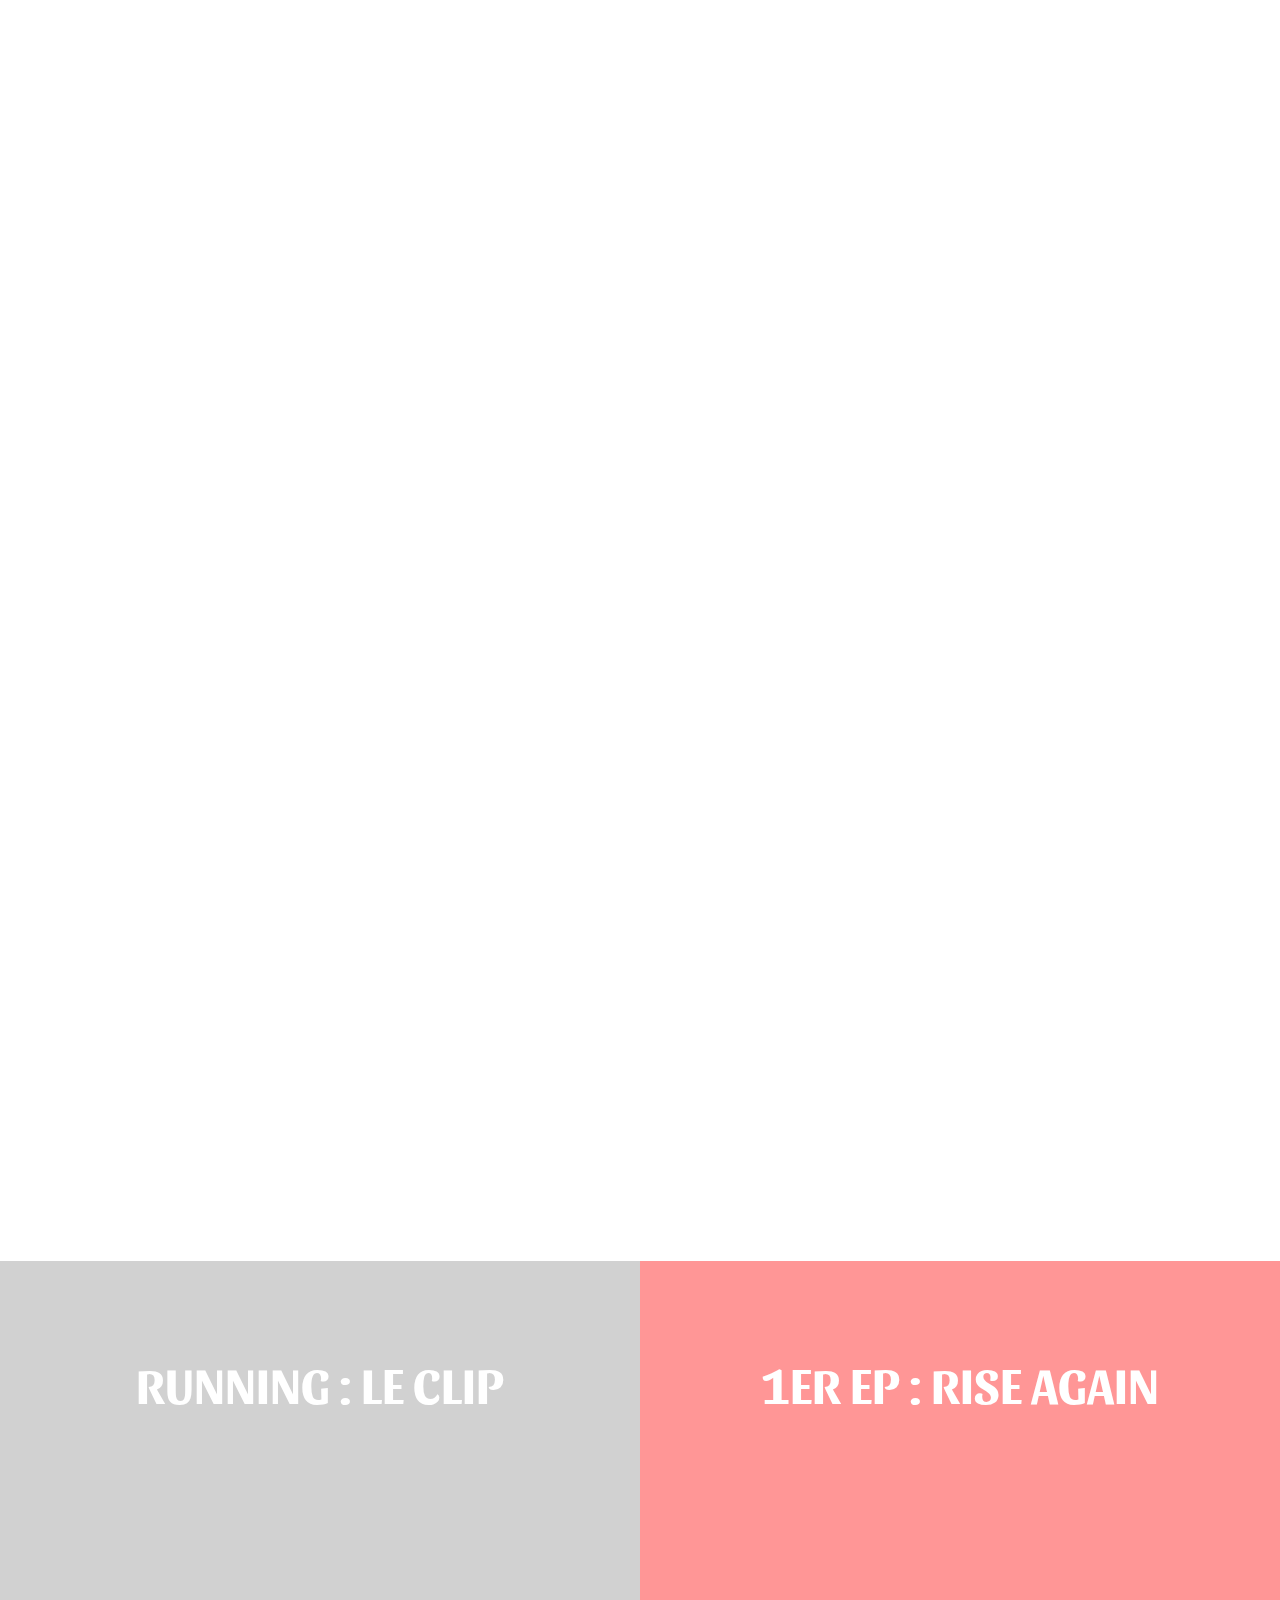
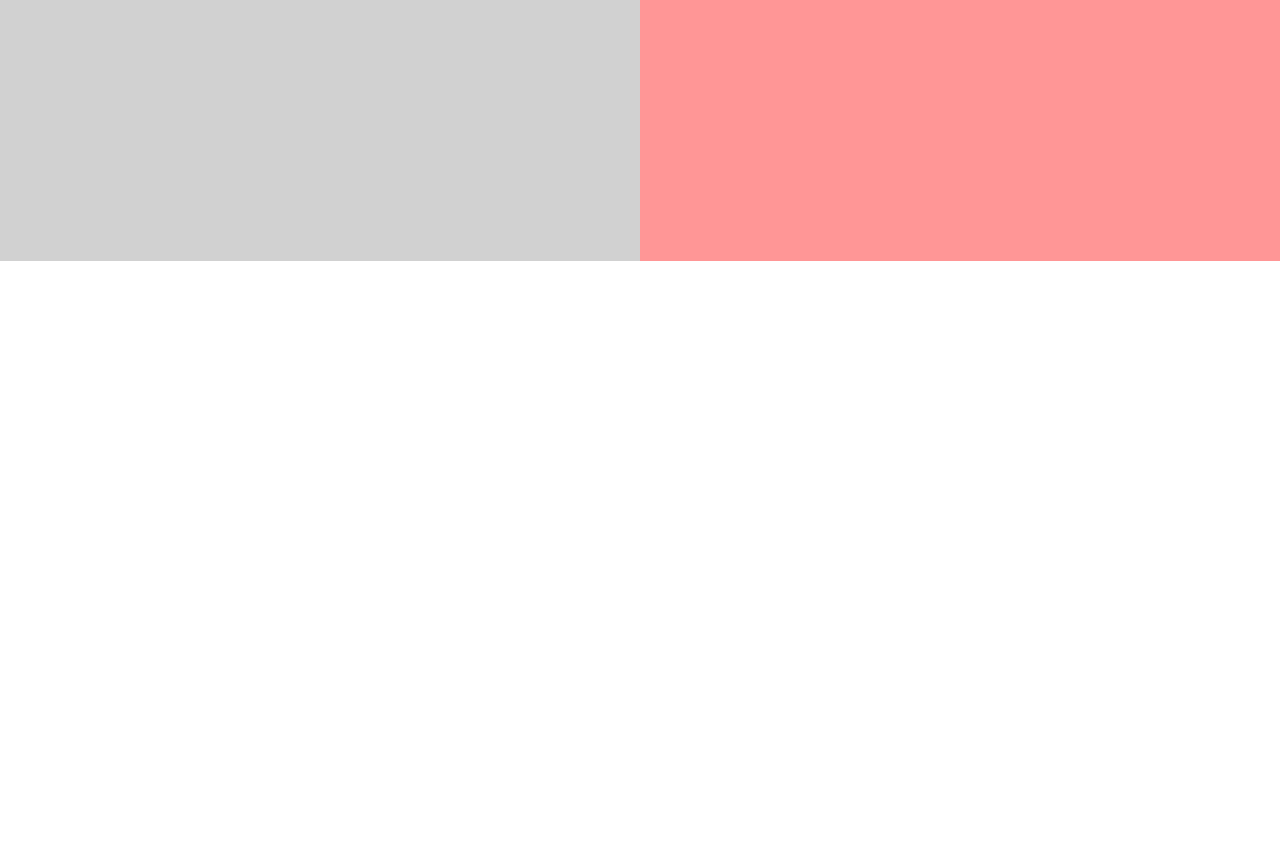
==== index.html @ 142397dd "Ajout de polices et mofication sur deux pages du site" ====
<!DOCTYPE html>
<html lang="fr">
<head>
    <meta charset="UTF-8">
    <meta http-equiv="X-UA-Compatible" content="IE=edge">
    <meta name="viewport" content="width=device-width, initial-scale=1.0">
    <link rel="preconnect" href="https://fonts.googleapis.com">
    <link rel="preconnect" href="https://fonts.gstatic.com" crossorigin>
    <link href="https://fonts.googleapis.com/css2?family=Alegreya+Sans:ital,wght@1,700&display=swap" rel="stylesheet">
    <link rel="preconnect" href="https://fonts.googleapis.com">
    <link rel="preconnect" href="https://fonts.gstatic.com" crossorigin>
    <link href="https://fonts.googleapis.com/css2?family=Sansita&display=swap" rel="stylesheet">
    <link href="Stylesheet.css" rel="Stylesheet">
   
    <!-- MailerLite Universal -->
<script>
    (function(w,d,e,u,f,l,n){w[f]=w[f]||function(){(w[f].q=w[f].q||[])
    .push(arguments);},l=d.createElement(e),l.async=1,l.src=u,
    n=d.getElementsByTagName(e)[0],n.parentNode.insertBefore(l,n);})
    (window,document,'script','https://assets.mailerlite.com/js/universal.js','ml');
    ml('account', '395394');
</script>
<!-- End MailerLite Universal -->
    
    <title>Anjara Music</title>
</head>
<body>

  <div id="mySidenav" class="sidenav">
    <a id="closeBtn" href="#" class="close">×</a>
    <ul class="nav-list">
      <li class="menu-list"><a href="index.html" class="link-nav active">Accueil</a></li>
      <li class="menu-list"><a href="apropos.html" class="link-nav">À propos</a></li>
      <li class="menu-list"><a href="concerts.html" class="link-nav">Concerts</a></li>
      <li class="menu-list"><a href="medias.html" class="link-nav">Médias</a></li>
      <li class="menu-list"><a href="contact.html" class="link-nav">Contact</a></li>
    </ul>
  </div>
  
  <a href="#" id="openBtn">
    <span class="burger-icon">
      <span></span>
      <span></span>
      <span></span>
    </span>
  </a>
    
      <section class="socials-box">
        <ul class="socials-list">
            <li class="socials-icone"><a href="https://www.facebook.com/anjaramusic" target="_blank"><img src="images/facebook.png" class="FB-icone"></a></li>
            <li class="socials-icone"><a href="https://www.instagram.com/anjaramusic/" target="_blank"><img src="images/instagram.png" class="IG-icone"></a></li>
            <li class="socials-icone"><a href="#"><img src="images/tik-tok.png" class="Tiktok-icone"></a></li>
            <li class="socials-icone"><a href="https://www.youtube.com/channel/UC96_AMwzJuxoI3b6RaPwkRg" target="_blank"><img src="images/youtube.png" class="YT-icone"></a></li>
        </ul>
      </section>
    
      <h1 class="main-title">ANJARA</h1>

      <section class="box-main-media">
        <div class="box-video">
          <h2 class="title-clip">RUNNING : LE CLIP</h2>
          <iframe width="500" height="360" src="https://www.youtube.com/embed/nRgVI1P_nQ4" title="YouTube video player" frameborder="0" allow="accelerometer; autoplay; clipboard-write; encrypted-media; gyroscope; picture-in-picture; web-share" allowfullscreen></iframe>
        </div>
        <div class="box-ep">
          <h2 class="title-ep">1ER EP : RISE AGAIN</h2>

          <iframe style="border-radius:12px" src="https://open.spotify.com/embed/album/3dtYEK6poOCEEP9BKAnBn7?utm_source=generator&theme=0" width="400px" height="352" frameBorder="0" allowfullscreen="" allow="autoplay; clipboard-write; encrypted-media; fullscreen; picture-in-picture" loading="lazy"></iframe>
        </div>

      </section>

      <section class="box-newsletter">
        <h2 class="title-newsletter"> ABONNEZ-VOUS À MA NEWSLETTER</h2>
        
      <div class="ml-embedded" data-form="d1SJ7F"></div>

    </section>
      
      <footer>
        
            <ul class="socials-list-footer">
                <li class="socials-icone"><a href="https://www.facebook.com/anjaramusic" target="_blank"><img src="images/facebook-social-logo.png" class="FB-icone"></a></li>
                <li class="socials-icone"><a href="https://www.instagram.com/anjaramusic/" target="_blank"><img src="images/instagram.png" class="IG-icone"></a></li>
                <li class="socials-icone"><a href="#" target="_blank"><img src="images/tik-tok.png" class="Tiktok-icone"></a></li>
                <li class="socials-icone"><a href="https://www.youtube.com/channel/UC96_AMwzJuxoI3b6RaPwkRg" target="_blank"><img src="images/youtube.png" class="YT-icone"></a></li>
            </ul> 
            
              
      </footer>
      <script type="text/javascript" src="script.js"></script>
</body>
</html>
---- Stylesheet.css ----
html, body {
    margin: 0;
    padding: 0;
}
body {
  background-image: url(images/Banner-anjara.jpg);
  background-repeat: no-repeat;
  background-size: cover;
  background-position: center -35px;
  background-attachment: fixed;
  
 
  
}

.navbar-nav {
   margin: 0 auto;
}
.socials-icone {
    list-style: none;
}
.socials-box {
    text-align: right;
    margin-right: 20px;
}
@media screen and (max-width: 768px) {

    /* Sidenav menu */
.sidenav {
    height: 100%;
    width: 250px;
    position: fixed;
    z-index: 1;
    top: 0;
    left: -250px;
    background-color: #e8e8e8;
    padding-top: 60px;
    transition: left 0.5s ease;
  }
  
  /* Sidenav menu links */
  .sidenav a {
    padding: 8px 8px 8px 32px;
    text-decoration: none;
    font-size: 25px;
    color: #818181;
    display: block;
    transition: 0.3s;
  }
  
  .sidenav a:hover {
    color: #111;
  }
  
  .sidenav ul {
    list-style-type: none;
    padding: 0;
    margin: 0;
  }
  
  /* Active class */
  .sidenav.active {
    left: 0;
  }
  
  /* Close btn */
  .sidenav .close {
    position: absolute;
    top: 0;
    right: 25px;
    font-size: 36px;
  }
  
  /* Icône burger */
  .burger-icon span {
    display: block;
    width: 35px;
    height: 5px;
    background-color: black;
    margin: 6px 0;
  }
  

    .visuel-anjara {
        height: 100%;
        width: 100%;
        object-fit: cover;
    }
    .photo-box {
        height: 100%;
        
        
    }
   
    .description-main-page {
        max-width: 250px;
        margin: 0 auto;
        text-align: justify;
        margin-bottom: 90px;
    }
    iframe {
        margin: auto;
    }
    .socials-box {
        display: none;
    }
    .socials-list-footer {
      display: inline-flex;
      padding-top: 90px;
      
       
    }
    .title-bio {
        text-align: center;
        margin-top: 30px;
    }
    .full-bio {
        text-align: justify;
    }
    .text-fullbio {
        max-width: 300px;
        margin: auto;
    }
    /* PAGE MUSIQUE*/

    .title-ep {
        text-align: center;
        margin: 30px 0 30px 0;
    }
    .title-videoclip {
        text-align: center;
        margin: 100px 0 40px 0;
    }
    .clip-YT {
        margin: 0 auto;
        margin-bottom: 70px;
    }
    .btn-click {
        height: 50px;
        width: 300px;
        background-color: black;
        border-radius: 50px;
        margin: auto;
        font-size: 25px;
        color: white;
        padding-bottom: 15px;
        
    }

    /* PAGE CONCERTS*/

    .title-concerts {
        text-align: center;
        margin-top: 70px;
        font-size: 50px;
    }
    .concerts-announcement {
        font-size: 30px;
    }
    .date-concert {
        font-size: 50px;
        font-weight: bold;
    }
    .place-concert {
        font-size: 25px;
    }
    .planning-concerts {
        border-top: 1px solid black;
        width: 500px;
        margin: 0 auto;
    }
    .divider {
        height: 1px;
        width: 500px;
        background-color: black;
    }
    /* PAGE MÉDIAS*/

    .title-interviews {
        text-align: center;
        margin-top: 90px;
    }

    /* PAGE CONTACT*/

    .title-contact, .booking-contact, .title-infos {
        text-align: center;
        margin-top: 40px;
    }
    footer {
        width: 100%;
        height: 200px;
        margin-top: 400px;
        display: flex;
        justify-content: center;
    }
    .FB-icone, .IG-icone, .Tiktok-icone, .YT-icone {
        margin: 0 5px 0 5px;
    }

}
@media screen and (min-width: 769px){

    #closeBtn {
        display: none;
    }
    #mySidenav {
        text-align: center;
        margin-bottom: 40px;
    }
   
    .nav-list {
        margin-top: 20px;
        
    }
    .menu-list {
        list-style: none;
    }
    .link-nav {
        text-decoration: none;
        color: white;
        font-size: 20px;
        margin: 0 15px 0 15px;
    }
    .link-nav:hover {
        color:#818181;
    }
    a.active {
        text-decoration: underline;
    }
    .menu-list {
        display: inline-block;
    
        
    }
    .socials-box {
        
        z-index: 1;
        float: right;
        position: fixed;
        top: 0;
        right: 0;
        
    }
    .page {
      display: none;
    }
   .main-title {
    text-align: center;
    margin: auto;
    color: white;
    opacity: 0.7;
    padding-top: 500px;
    font-size: 190px;
    font-family: 'Alegreya Sans', sans-serif;
    
    
   }
   .title-clip {
    color: white;
    font-family: 'Sansita', sans-serif;
    font-size: 50px;
   }
   .box-video {
    float: left;
    width: 50%;
    margin-bottom: 150px;
    background-color: #8181815d;
    height: 550px;
    padding-top: 50px;
    
   }
   .title-ep {
    color: white;
    font-family: 'Sansita', sans-serif;
    font-size: 50px;
   }
   .box-ep {
    float: right;
    width: 50%;
    margin-bottom: 150px;
    background-color: rgba(255, 0, 0, 0.412);
    height: 550px;
    padding-top: 50px;
    
   }
   .ml-embedded {
    height: 315px;
    width: 560px;
    margin: auto;
    border-radius: 5px;
    padding-top: 80px;
   
   }
   
   .box-main-media {
   margin-top: 450px;
   text-align: center;
   }
   .title-newsletter {
    color: white;
    margin-bottom: 0px;
    text-align: center;
    margin-top: 100px;
    font-size: 30px;
    font-family: 'Sansita', sans-serif;
   
   }
  .box-newsletter {
    margin-top: 90px;
    text-align: center;
    background-color: rgba(255, 255, 255, 0.423);
    
  }
   
  /* PAGE À PROPOS */

  .visuel-anjara2 {
      width: 100%;
      height: 800px;
  }
  .title-bio {
    text-align: center;
    margin: 60px 0 50px 0;
    
  }
  .text-fullbio {
    max-width: 600px;
    margin: auto;
    text-align: justify;
  }
    .socials-list-footer {
        display: none;
    }

  /* PAGE CONCERTS*/

  .title-concerts {
    text-align: center;
    margin-top: 300px;
    color: white;
    opacity: 0.6;
    font-family: 'Alegreya Sans', sans-serif;
    font-size: 150px;
  }
  .planning-concerts {
    text-align: center;
    color: white;
  }
  /* PAGE MÉDIAS*/
  .medias-section {
    text-align: center;
    margin: 500px 350px;

  }
  .image-show {
    height: 300px;
    width: 300px;
  }
  .title-interviews, .title-show {
    color: white;
  }
  .title-show {
    margin: 60px 60px;
  }
  .btn-media {
    margin-top: 50px;
    border: none;
    border-radius: 15px;
    width: 150px;
    height: 40px;
    background-color: #111;
    color: white;
  }
  .logo-radio-megafm {
    height: 200px;
    width: 300px;
  }
  .logo-radio, .logo-show {
    height: 300px;
    width: 300px;
    border-radius: 5px;
  }
  .box-logo2 {
    float: left;
    
  }
  .box-logo3 {
    float: right;
  }

  /*PAGE CONTACT*/

  .contact-section {
    text-align: center;
    margin-top: 500px;
}
  .contact-section {
    color: white;
  }
  .booking-contact {
    margin-top: 40px;
  }
  .box-newsletter2 {
    margin-top: 90px;
    margin-bottom: 350px;
  }
}
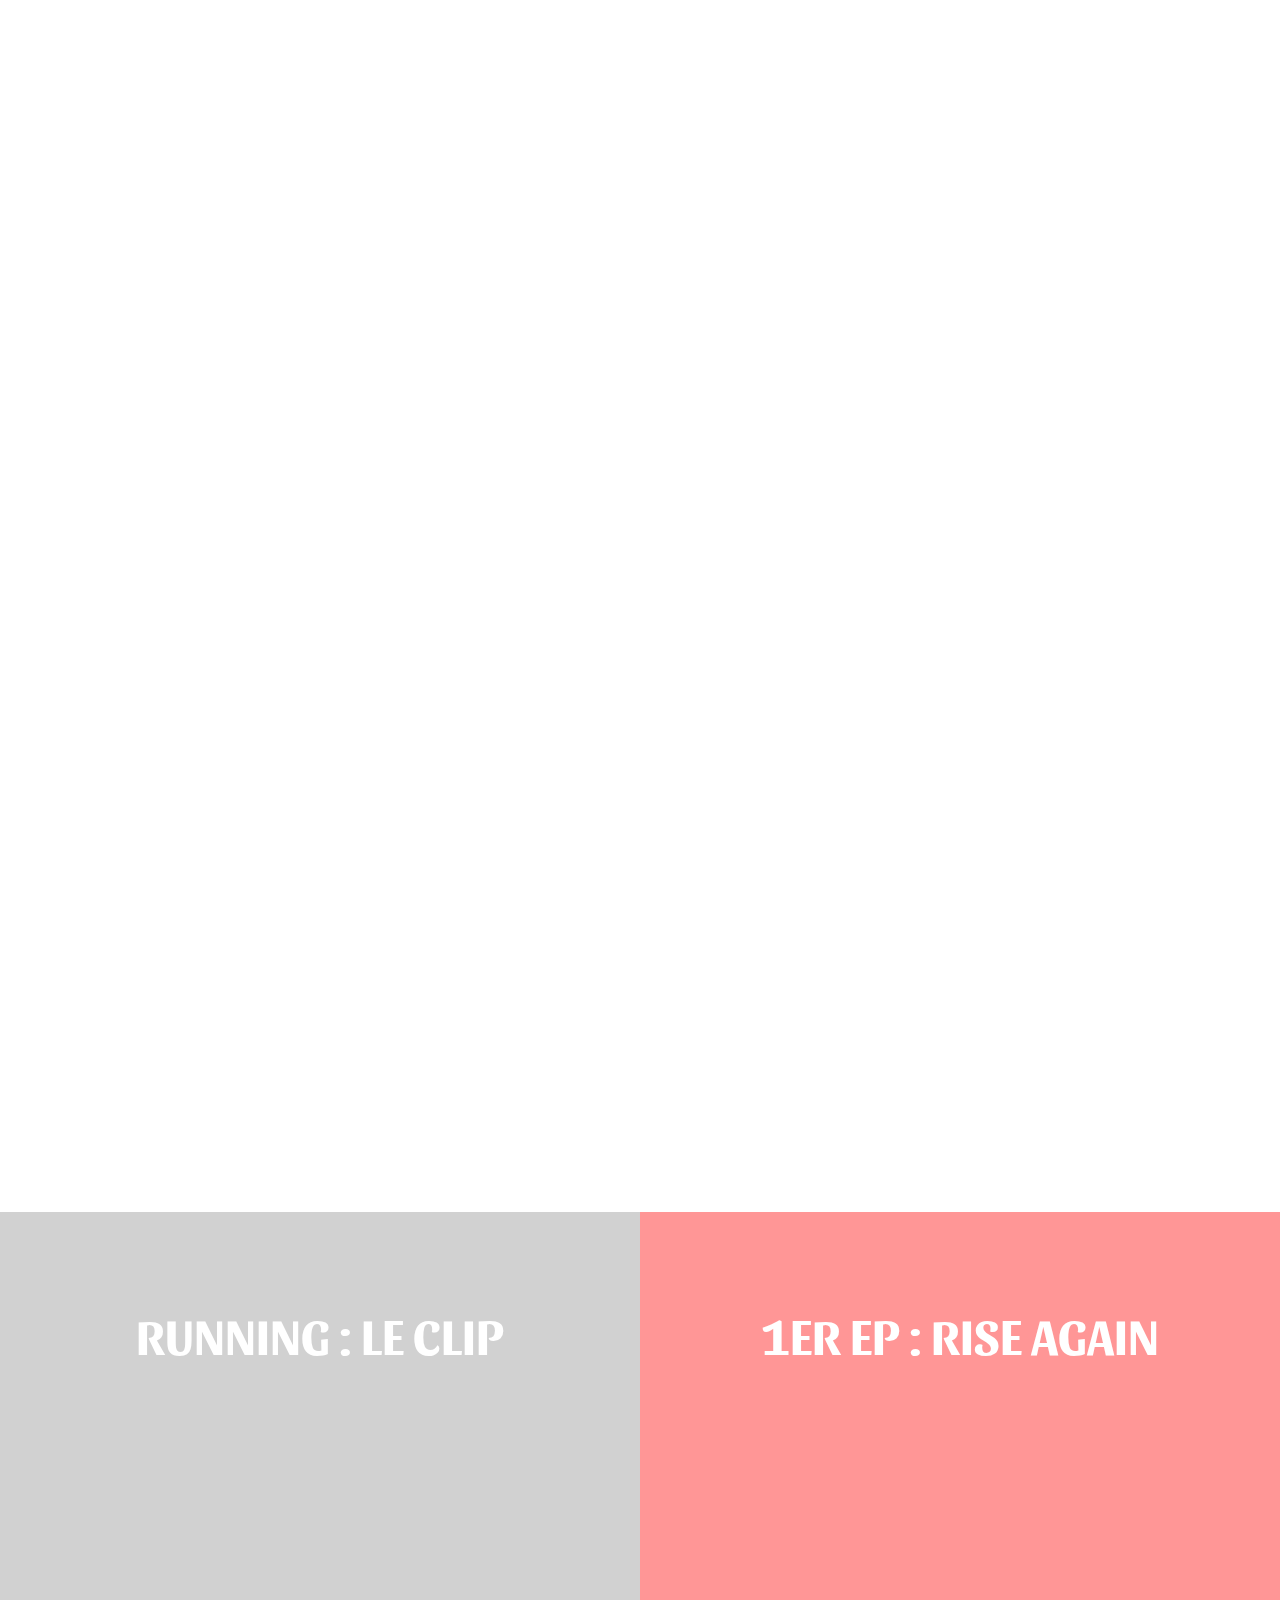
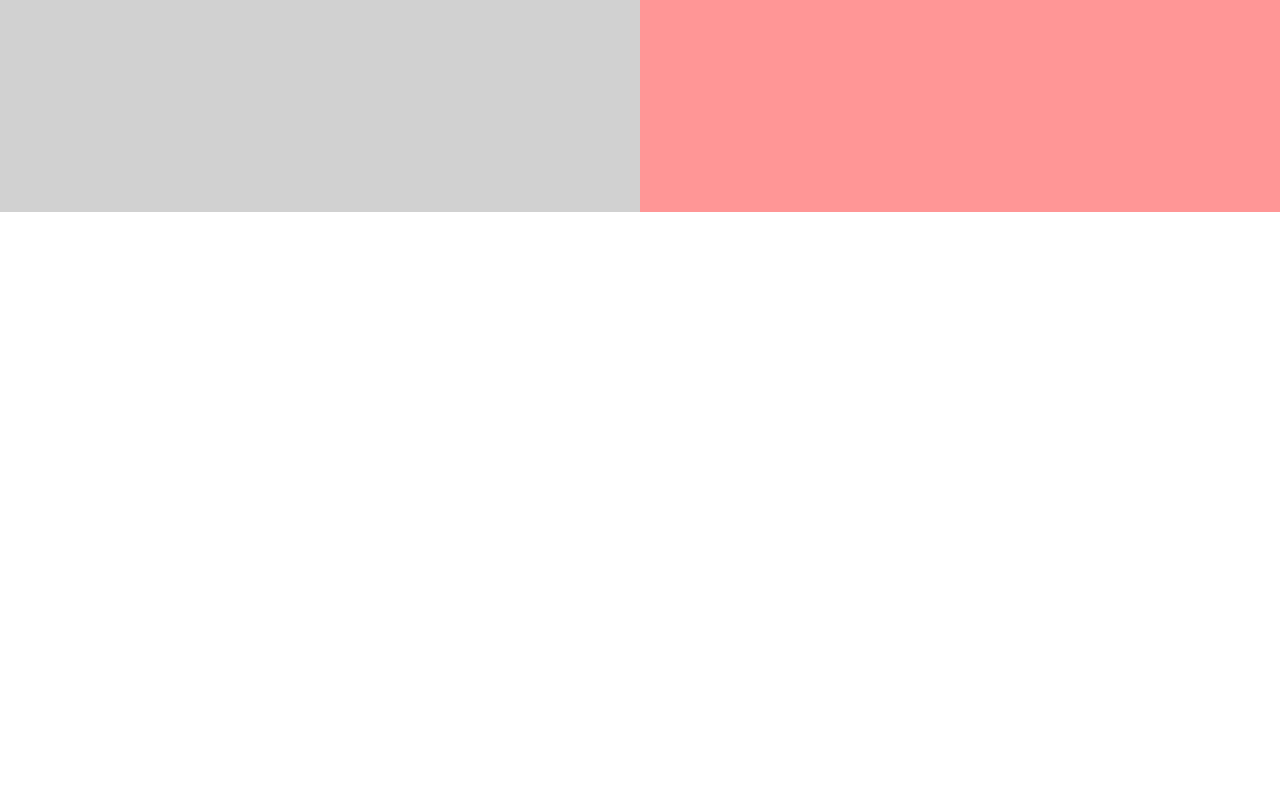
==== commit 1c49fb9e: "Modification de l'icone FB format mobile et mise en page de la page d'accueil pour ce même format" ====
--- a/index.html
+++ b/index.html
@@ -79,7 +79,7 @@
       <footer>
         
             <ul class="socials-list-footer">
-                <li class="socials-icone"><a href="https://www.facebook.com/anjaramusic" target="_blank"><img src="images/facebook-social-logo.png" class="FB-icone"></a></li>
+                <li class="socials-icone"><a href="https://www.facebook.com/anjaramusic" target="_blank"><img src="images/facebook.png" class="FB-icone"></a></li>
                 <li class="socials-icone"><a href="https://www.instagram.com/anjaramusic/" target="_blank"><img src="images/instagram.png" class="IG-icone"></a></li>
                 <li class="socials-icone"><a href="#" target="_blank"><img src="images/tik-tok.png" class="Tiktok-icone"></a></li>
                 <li class="socials-icone"><a href="https://www.youtube.com/channel/UC96_AMwzJuxoI3b6RaPwkRg" target="_blank"><img src="images/youtube.png" class="YT-icone"></a></li>
--- a/Stylesheet.css
+++ b/Stylesheet.css
@@ -15,6 +15,9 @@
 
 .navbar-nav {
    margin: 0 auto;
+}
+.link-nav {
+  font-family: 'Alegreya Sans', sans-serif;
 }
 .socials-icone {
     list-style: none;
@@ -76,40 +79,58 @@
     display: block;
     width: 35px;
     height: 5px;
-    background-color: black;
+    background-color: white;
     margin: 6px 0;
-  }
-  
-
-    .visuel-anjara {
-        height: 100%;
-        width: 100%;
-        object-fit: cover;
-    }
-    .photo-box {
-        height: 100%;
-        
-        
-    }
-   
-    .description-main-page {
-        max-width: 250px;
-        margin: 0 auto;
-        text-align: justify;
-        margin-bottom: 90px;
-    }
-    iframe {
-        margin: auto;
-    }
+    margin-left: 10px;
+  }
+  
+
+    
+   /* PAGE D'ACCUEIL*/
+    
+   
     .socials-box {
         display: none;
     }
+    .main-title {
+      text-align: center;
+      margin-top: 400px;
+      color: white;
+      opacity: 0.7;
+      font-size: 140px;
+      font-family: 'Alegreya Sans', sans-serif;
+    }
+    .box-main-media {
+      margin: auto 0;
+    }
+    .title-ep, .title-newsletter {
+      text-align: center;
+      color: white;
+      opacity: 0.7;
+      font-size: 35px;
+    }
+    .title-clip {
+      color: white;
+      opacity: 0.7;
+      font-size: 35px;
+      width: 400px;
+      margin: auto 0;
+    }
+    .box-video {
+      height: 250px;
+      width: 100px;
+      margin-bottom: 250px;
+     
+    }
+   
     .socials-list-footer {
       display: inline-flex;
       padding-top: 90px;
       
        
     }
+    /* À PROPOS*/
+    
     .title-bio {
         text-align: center;
         margin-top: 30px;
@@ -121,41 +142,17 @@
         max-width: 300px;
         margin: auto;
     }
-    /* PAGE MUSIQUE*/
-
-    .title-ep {
-        text-align: center;
-        margin: 30px 0 30px 0;
-    }
-    .title-videoclip {
-        text-align: center;
-        margin: 100px 0 40px 0;
-    }
-    .clip-YT {
-        margin: 0 auto;
-        margin-bottom: 70px;
-    }
-    .btn-click {
-        height: 50px;
-        width: 300px;
-        background-color: black;
-        border-radius: 50px;
-        margin: auto;
-        font-size: 25px;
-        color: white;
-        padding-bottom: 15px;
-        
-    }
-
+   
     /* PAGE CONCERTS*/
 
     .title-concerts {
         text-align: center;
-        margin-top: 70px;
+        margin-top: 570px;
         font-size: 50px;
     }
     .concerts-announcement {
         font-size: 30px;
+        margin-top: 90px;
     }
     .date-concert {
         font-size: 50px;
@@ -179,6 +176,7 @@
     .title-interviews {
         text-align: center;
         margin-top: 90px;
+        font-family: 'Alegreya Sans', sans-serif;
     }
 
     /* PAGE CONTACT*/
@@ -186,6 +184,11 @@
     .title-contact, .booking-contact, .title-infos {
         text-align: center;
         margin-top: 40px;
+        
+    }
+    h1.title-contact {
+    font-family: 'Alegreya Sans', sans-serif;
+    
     }
     footer {
         width: 100%;
@@ -245,12 +248,14 @@
     .page {
       display: none;
     }
+    /* PAGE D'ACCUEIL*/
+
    .main-title {
     text-align: center;
     margin: auto;
     color: white;
     opacity: 0.7;
-    padding-top: 500px;
+    padding-top: 450px;
     font-size: 190px;
     font-family: 'Alegreya Sans', sans-serif;
     
@@ -315,20 +320,31 @@
    
   /* PAGE À PROPOS */
 
-  .visuel-anjara2 {
-      width: 100%;
-      height: 800px;
-  }
   .title-bio {
     text-align: center;
     margin: 60px 0 50px 0;
+    color: white;
+    font-family: 'Alegreya Sans', sans-serif;
+    font-size: 150px;
+    opacity: 0.7;
     
   }
   .text-fullbio {
     max-width: 600px;
     margin: auto;
     text-align: justify;
-  }
+    color: rgba(7, 7, 7, 0.837);
+    font-size: 20px;
+    background-color: rgba(232, 229, 229, 0.656);
+    padding: 15px;
+    border-radius: 3px;
+  }
+  .full-bio {
+    margin-top: 500px;
+    margin-bottom: 400px;
+    
+  }
+  
     .socials-list-footer {
         display: none;
     }
@@ -337,16 +353,30 @@
 
   .title-concerts {
     text-align: center;
-    margin-top: 300px;
+    margin-top: 510px;
     color: white;
     opacity: 0.6;
     font-family: 'Alegreya Sans', sans-serif;
     font-size: 150px;
   }
+  .concerts-announcement {
+    font-family: 'Sansita', sans-serif;
+    font-size: 30px;
+    opacity: 0.7;
+  }
   .planning-concerts {
     text-align: center;
     color: white;
   }
+  .concerts-dates {
+    margin-bottom: 400px;
+  }
+  .divider {
+    height: 1px;
+    width: 500px;
+    background-color: white;
+    margin: auto;
+}
   /* PAGE MÉDIAS*/
   .medias-section {
     text-align: center;
@@ -357,11 +387,17 @@
     height: 300px;
     width: 300px;
   }
+  .title-interviews {
+    font-family: 'Alegreya Sans', sans-serif;
+    font-size: 100px;
+    opacity: 0.7;
+  }
   .title-interviews, .title-show {
     color: white;
   }
   .title-show {
     margin: 60px 60px;
+    font-family: 'Sansita', sans-serif;
   }
   .btn-media {
     margin-top: 50px;
@@ -391,6 +427,31 @@
 
   /*PAGE CONTACT*/
 
+  .title-contact {
+    font-family: 'Alegreya Sans', sans-serif;
+    font-size: 100px;
+    opacity: 0.7;
+  }
+  .title-booking {
+    font-family: 'Sansita', sans-serif;
+    font-size: 50px;
+    opacity: 0.7;
+  }
+  .contact-address {
+    font-size: 25px;
+  }
+  .email-address {
+    color: white;
+    text-decoration: none;
+  }
+  .email-address:hover {
+    color:rgba(255, 255, 255, 0.423);
+  }
+  .newsletter-contact {
+    font-family: 'Sansita', sans-serif;
+    font-size: 50px;
+    opacity: 0.7;
+  }
   .contact-section {
     text-align: center;
     margin-top: 500px;
@@ -404,5 +465,6 @@
   .box-newsletter2 {
     margin-top: 90px;
     margin-bottom: 350px;
+
   }
 }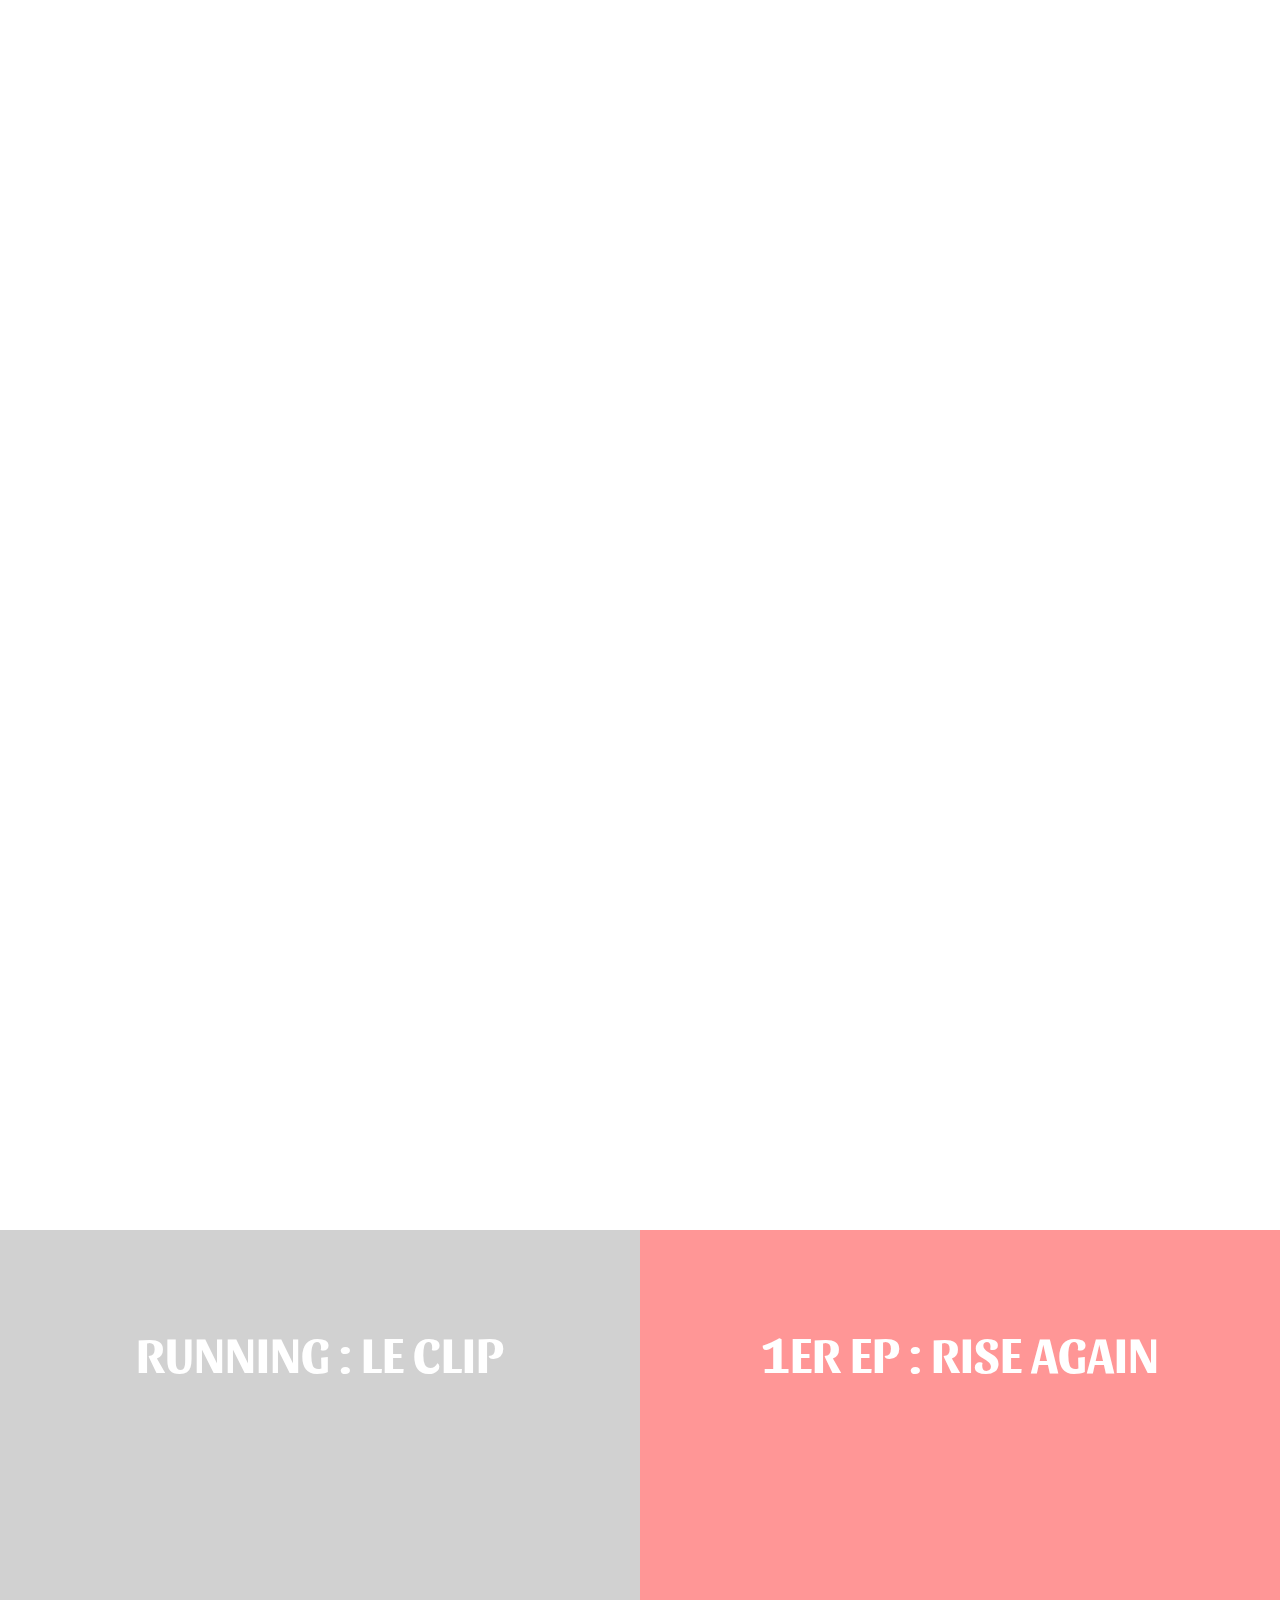
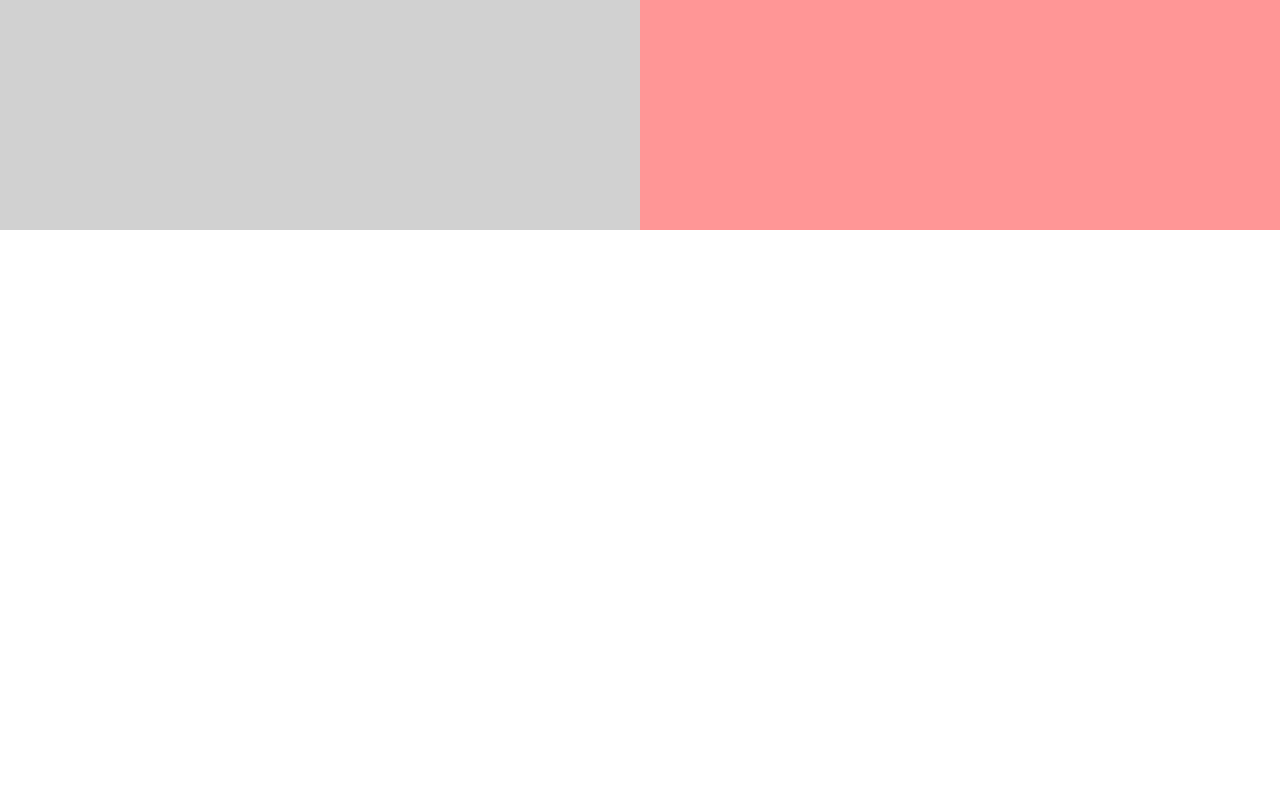
==== commit 1b199b9c: "Modification dans le head et dans le css pour enlever la scrollbar horizontale au format mobile" ====
--- a/index.html
+++ b/index.html
@@ -3,7 +3,7 @@
 <head>
     <meta charset="UTF-8">
     <meta http-equiv="X-UA-Compatible" content="IE=edge">
-    <meta name="viewport" content="width=device-width, initial-scale=1.0">
+    <meta name="viewport" content="user-scalable=no, width=device-width, initial-scale=1.0">
     <link rel="preconnect" href="https://fonts.googleapis.com">
     <link rel="preconnect" href="https://fonts.gstatic.com" crossorigin>
     <link href="https://fonts.googleapis.com/css2?family=Alegreya+Sans:ital,wght@1,700&display=swap" rel="stylesheet">
--- a/Stylesheet.css
+++ b/Stylesheet.css
@@ -25,9 +25,21 @@
 .socials-box {
     text-align: right;
     margin-right: 20px;
+    margin-top: 23px;
+    
+  
+}
+.socials2 {
+  margin-top: 40px;
 }
 @media screen and (max-width: 768px) {
 
+  ::-webkit-scrollbar {
+    display: none;
+  }
+  body {
+    overflow-x: hidden;
+  }
     /* Sidenav menu */
 .sidenav {
     height: 100%;
@@ -84,7 +96,6 @@
     margin-left: 10px;
   }
   
-
     
    /* PAGE D'ACCUEIL*/
     
@@ -130,17 +141,27 @@
        
     }
     /* À PROPOS*/
-    
+
     .title-bio {
         text-align: center;
         margin-top: 30px;
+        color: white;
+        font-family: 'Alegreya Sans', sans-serif;
+        font-size: 45px;
+        opacity: 0.7;
     }
     .full-bio {
         text-align: justify;
+        margin: 300px 100px;
+        
     }
     .text-fullbio {
+        max-width: 400px;
+        margin: auto;
+        background-color: rgba(232, 229, 229, 0.656);
+        padding: 15px;
+        border-radius: 5px;
         max-width: 300px;
-        margin: auto;
     }
    
     /* PAGE CONCERTS*/
@@ -149,27 +170,40 @@
         text-align: center;
         margin-top: 570px;
         font-size: 50px;
+        color: white;
+        opacity: 0.7;
+        font-family: 'Alegreya Sans', sans-serif;
     }
     .concerts-announcement {
         font-size: 30px;
-        margin-top: 90px;
+        font-family: 'Sansita', sans-serif;
+        text-align: center;
+        margin-top: 20px;
+        color: white;
+        opacity: 0.7;
     }
     .date-concert {
         font-size: 50px;
         font-weight: bold;
+        color: white;
+        opacity: 0.7;
+        font-family: 'Sansita', sans-serif;
     }
     .place-concert {
         font-size: 25px;
+        color: white;
+        opacity: 0.7;
+        font-family: 'Sansita', sans-serif;
     }
     .planning-concerts {
-        border-top: 1px solid black;
+        border-top: 1px solid white;
         width: 500px;
         margin: 0 auto;
     }
     .divider {
         height: 1px;
         width: 500px;
-        background-color: black;
+        background-color: white;
     }
     /* PAGE MÉDIAS*/
 
@@ -177,6 +211,42 @@
         text-align: center;
         margin-top: 90px;
         font-family: 'Alegreya Sans', sans-serif;
+        color: white;
+        opacity: 0.7;
+        font-size: 60px;
+    }
+    .title-show {
+      color: white;
+      text-align: center;
+      margin: 30px 30px;
+    }
+    .image-show {
+      height: 400px;
+      width: 300px;
+      margin-bottom: 10px;
+    }
+    .box-logo1, .box-logo2 {
+      margin-top: 45px;
+    }
+    .btn-media {
+      margin-top: 10px;
+      border: none;
+      border-radius: 15px;
+      width: 150px;
+      height: 40px;
+      background-color: #111;
+      color: white;
+    }
+    .logo-radio-megafm {
+      height: 100px;
+      width: 250px;
+    }
+    .logo-radio, .logo-show {
+      height: 250px;
+      width: 250px;
+    }
+    .logo-show {
+      margin-top: 10px;
     }
 
     /* PAGE CONTACT*/
@@ -184,12 +254,34 @@
     .title-contact, .booking-contact, .title-infos {
         text-align: center;
         margin-top: 40px;
+        color: white;
+        opacity: 0.7;
+        font-family: 'Alegreya Sans', sans-serif;
         
     }
-    h1.title-contact {
-    font-family: 'Alegreya Sans', sans-serif;
-    
-    }
+    .title-contact {
+      font-size: 45px;
+      margin-top: 190px;
+    }
+    .title-booking {
+      font-size: 30px;
+    }
+    .email-address {
+      color: white;
+    }
+    .contact-address {
+      font-size: 25px;
+      
+    }
+    .newsletter-contact {
+      color: white;
+      text-align: center;
+      font-size: 45px;
+      opacity: 0.7;
+      font-family: 'Alegreya Sans', sans-serif;
+      margin-top: 80px;
+    }
+   
     footer {
         width: 100%;
         height: 200px;
@@ -204,6 +296,8 @@
 }
 @media screen and (min-width: 769px){
 
+  /* PAGE D'ACCUEIL*/
+
     #closeBtn {
         display: none;
     }
@@ -222,7 +316,7 @@
     .link-nav {
         text-decoration: none;
         color: white;
-        font-size: 20px;
+        font-size: 35px;
         margin: 0 15px 0 15px;
     }
     .link-nav:hover {
@@ -236,6 +330,7 @@
     
         
     }
+    
     .socials-box {
         
         z-index: 1;
@@ -245,10 +340,16 @@
         right: 0;
         
     }
+    .socials-icone {
+      margin: 3px;
+    }
+    .icone2 {
+      margin-bottom: 8px;
+    }
     .page {
       display: none;
     }
-    /* PAGE D'ACCUEIL*/
+    
 
    .main-title {
     text-align: center;
@@ -361,15 +462,25 @@
   }
   .concerts-announcement {
     font-family: 'Sansita', sans-serif;
-    font-size: 30px;
+    font-size: 60px;
     opacity: 0.7;
   }
   .planning-concerts {
     text-align: center;
     color: white;
+ 
   }
   .concerts-dates {
     margin-bottom: 400px;
+    font-family: 'Sansita', sans-serif;
+  }
+  .date-concert {
+    font-size: 40px;
+    opacity: 0.6;
+  }
+  .place-concert {
+    font-size: 30px;
+    opacity: 0.6;
   }
   .divider {
     height: 1px;
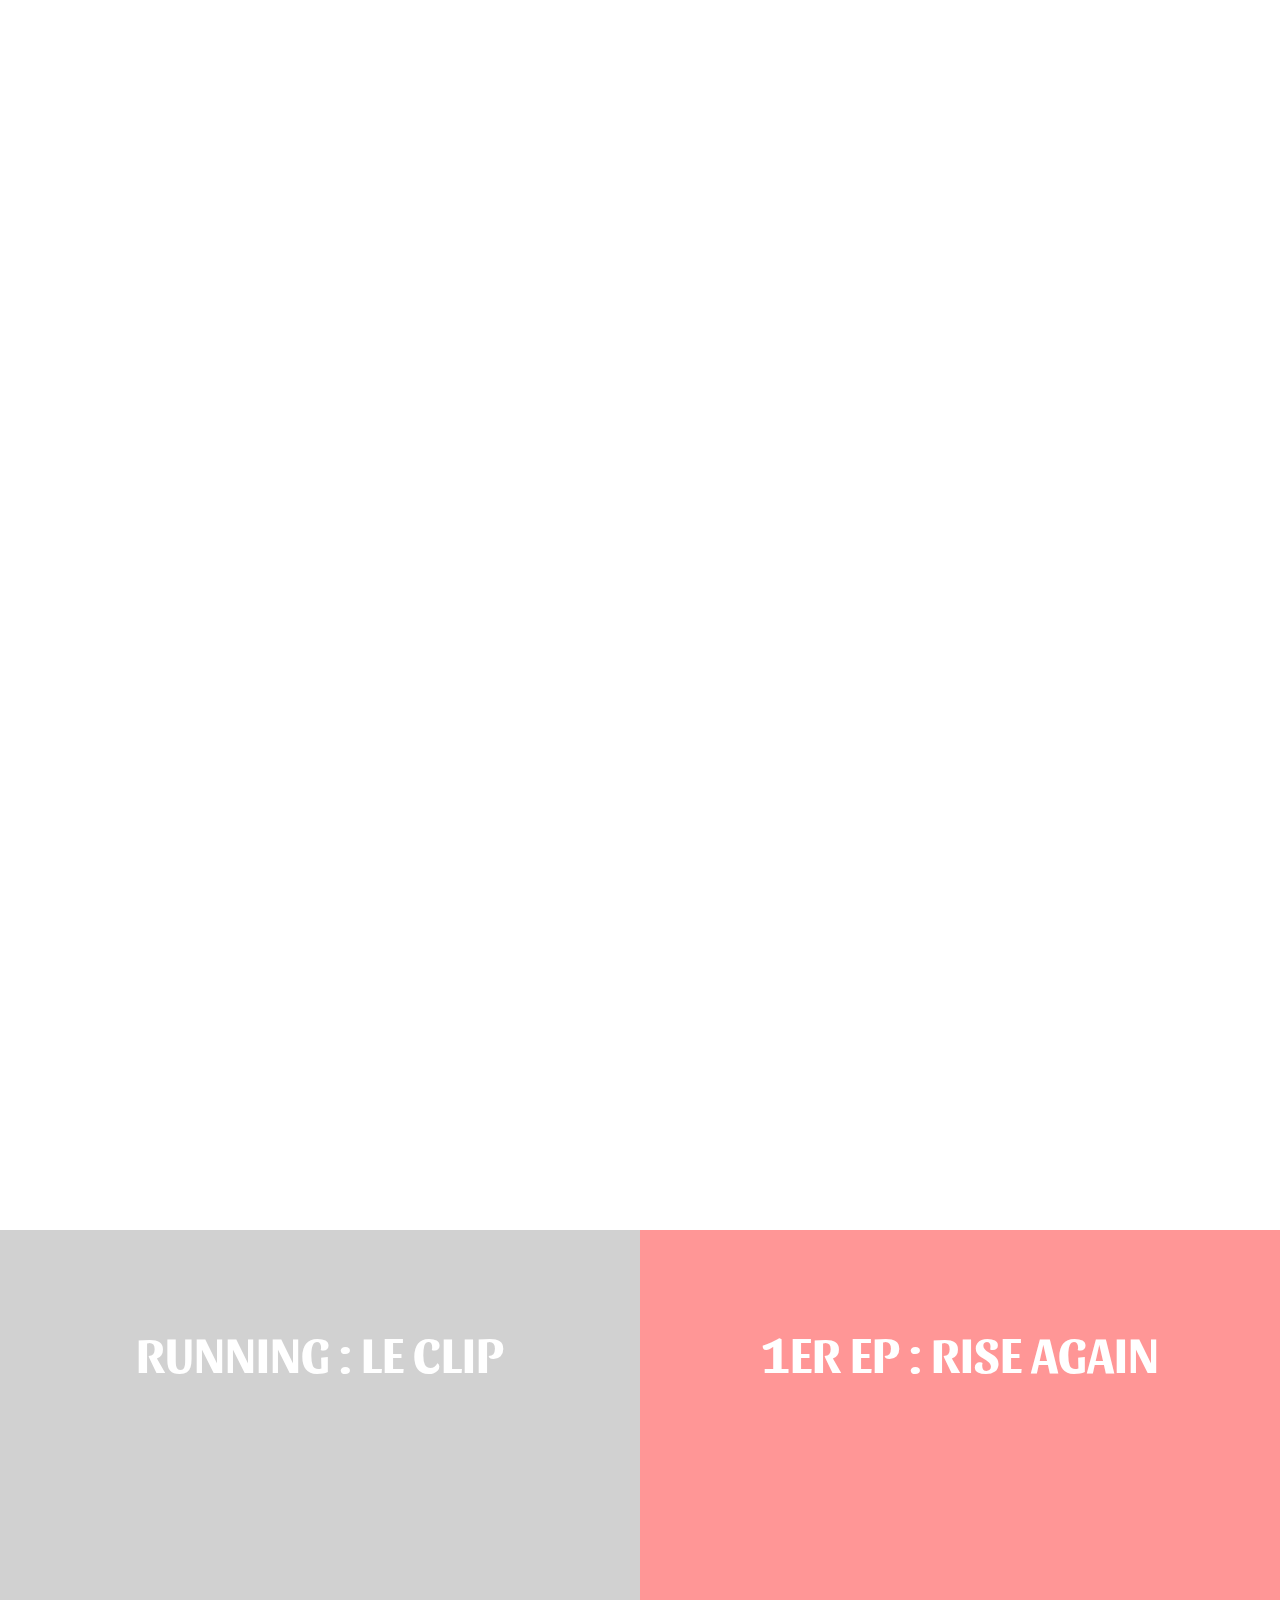
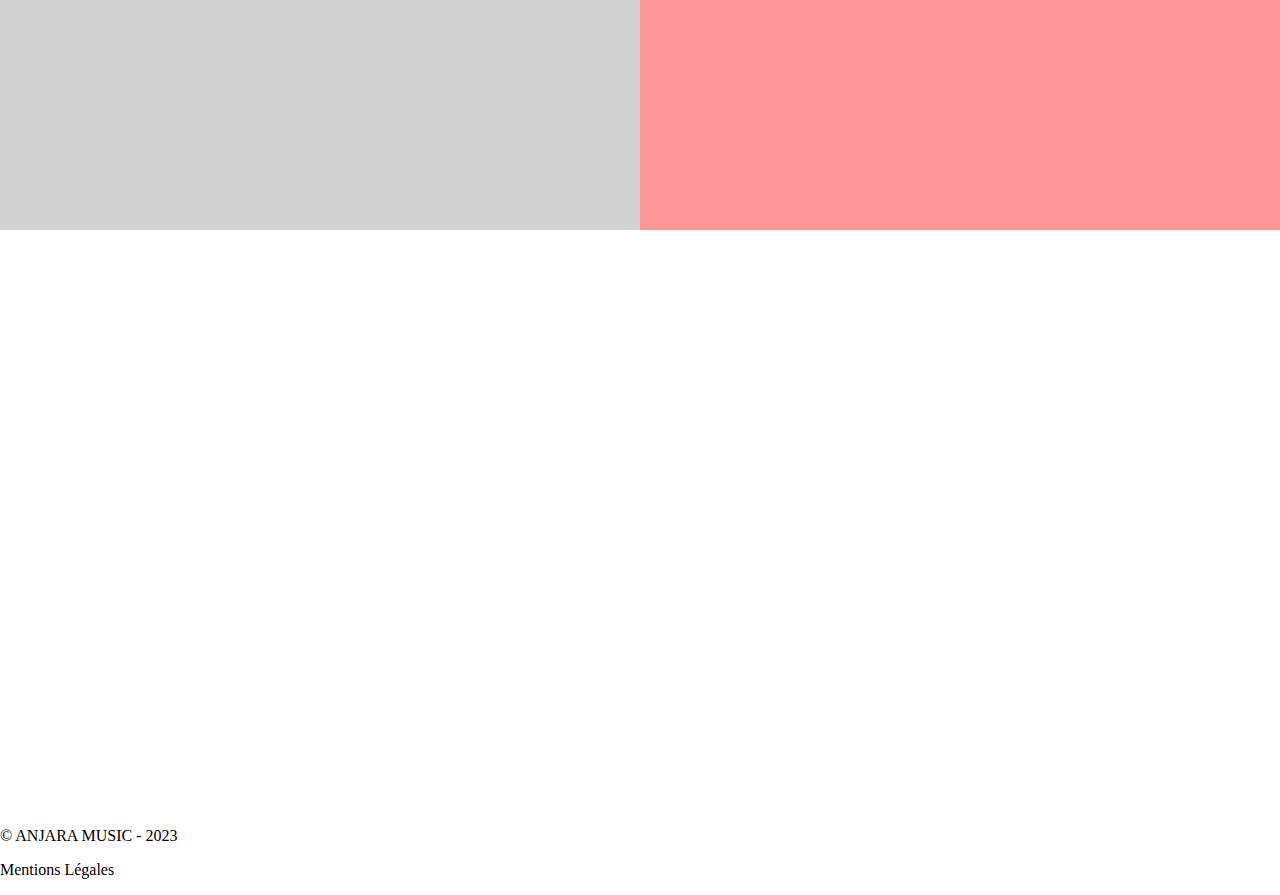
==== commit 6a09797c: "Ajout d'une div dans le footer de la page d'accueil et ajout d'une nouvelle page pour les mentions l" ====
--- a/index.html
+++ b/index.html
@@ -3,7 +3,7 @@
 <head>
     <meta charset="UTF-8">
     <meta http-equiv="X-UA-Compatible" content="IE=edge">
-    <meta name="viewport" content="user-scalable=no, width=device-width, initial-scale=1.0">
+    <meta name="viewport" content="width=device-width, initial-scale=1.0">
     <link rel="preconnect" href="https://fonts.googleapis.com">
     <link rel="preconnect" href="https://fonts.gstatic.com" crossorigin>
     <link href="https://fonts.googleapis.com/css2?family=Alegreya+Sans:ital,wght@1,700&display=swap" rel="stylesheet">
@@ -47,10 +47,10 @@
     
       <section class="socials-box">
         <ul class="socials-list">
-            <li class="socials-icone"><a href="https://www.facebook.com/anjaramusic" target="_blank"><img src="images/facebook.png" class="FB-icone"></a></li>
-            <li class="socials-icone"><a href="https://www.instagram.com/anjaramusic/" target="_blank"><img src="images/instagram.png" class="IG-icone"></a></li>
-            <li class="socials-icone"><a href="#"><img src="images/tik-tok.png" class="Tiktok-icone"></a></li>
-            <li class="socials-icone"><a href="https://www.youtube.com/channel/UC96_AMwzJuxoI3b6RaPwkRg" target="_blank"><img src="images/youtube.png" class="YT-icone"></a></li>
+            <li class="socials-icone"><a href="https://www.facebook.com/anjaramusic" target="_blank"><img src="images/facebook.png" class="FB-icone" alt="icone fb"></a></li>
+            <li class="socials-icone"><a href="https://www.instagram.com/anjaramusic/" target="_blank"><img src="images/instagram.png" class="IG-icone" alt="icone instagram"></a></li>
+            <li class="socials-icone"><a href="#"><img src="images/tik-tok.png" class="Tiktok-icone" alt="icone tiktok"></a></li>
+            <li class="socials-icone"><a href="https://www.youtube.com/channel/UC96_AMwzJuxoI3b6RaPwkRg" target="_blank"><img src="images/youtube.png" class="YT-icone" alt="icone youtube"></a></li>
         </ul>
       </section>
     
@@ -59,12 +59,12 @@
       <section class="box-main-media">
         <div class="box-video">
           <h2 class="title-clip">RUNNING : LE CLIP</h2>
-          <iframe width="500" height="360" src="https://www.youtube.com/embed/nRgVI1P_nQ4" title="YouTube video player" frameborder="0" allow="accelerometer; autoplay; clipboard-write; encrypted-media; gyroscope; picture-in-picture; web-share" allowfullscreen></iframe>
+          <iframe class="video-mobile" width="500" height="360" src="https://www.youtube.com/embed/nRgVI1P_nQ4" title="YouTube video player" allow="accelerometer; autoplay; clipboard-write; encrypted-media; gyroscope; picture-in-picture; web-share" allowfullscreen></iframe>
         </div>
         <div class="box-ep">
           <h2 class="title-ep">1ER EP : RISE AGAIN</h2>
 
-          <iframe style="border-radius:12px" src="https://open.spotify.com/embed/album/3dtYEK6poOCEEP9BKAnBn7?utm_source=generator&theme=0" width="400px" height="352" frameBorder="0" allowfullscreen="" allow="autoplay; clipboard-write; encrypted-media; fullscreen; picture-in-picture" loading="lazy"></iframe>
+          <iframe class="spotify-player" src="https://open.spotify.com/embed/album/3dtYEK6poOCEEP9BKAnBn7?utm_source=generator&theme=0" width="400" height="352"  allowfullscreen="" allow="autoplay; clipboard-write; encrypted-media; fullscreen; picture-in-picture" loading="lazy"></iframe>
         </div>
 
       </section>
@@ -79,14 +79,18 @@
       <footer>
         
             <ul class="socials-list-footer">
-                <li class="socials-icone"><a href="https://www.facebook.com/anjaramusic" target="_blank"><img src="images/facebook.png" class="FB-icone"></a></li>
-                <li class="socials-icone"><a href="https://www.instagram.com/anjaramusic/" target="_blank"><img src="images/instagram.png" class="IG-icone"></a></li>
-                <li class="socials-icone"><a href="#" target="_blank"><img src="images/tik-tok.png" class="Tiktok-icone"></a></li>
-                <li class="socials-icone"><a href="https://www.youtube.com/channel/UC96_AMwzJuxoI3b6RaPwkRg" target="_blank"><img src="images/youtube.png" class="YT-icone"></a></li>
+                <li class="socials-icone"><a href="https://www.facebook.com/anjaramusic" target="_blank"><img src="images/facebook.png" class="FB-icone" alt="icone facebook"></a></li>
+                <li class="socials-icone"><a href="https://www.instagram.com/anjaramusic/" target="_blank"><img src="images/instagram.png" class="IG-icone" alt="icone instagram"></a></li>
+                <li class="socials-icone"><a href="#" target="_blank"><img src="images/tik-tok.png" class="Tiktok-icone" alt="icone tiktok"></a></li>
+                <li class="socials-icone"><a href="https://www.youtube.com/channel/UC96_AMwzJuxoI3b6RaPwkRg" target="_blank"><img src="images/youtube.png" class="YT-icone" alt="icone youtube"></a></li>
             </ul> 
-            
+           
+            <div class="footer-section">
+              <p class="name-site">© ANJARA MUSIC - 2023</p>
+              <p class="legal-info">Mentions Légales</p>
+            </div>
               
       </footer>
-      <script type="text/javascript" src="script.js"></script>
+      <script src="script.js"></script>
 </body>
 </html>--- a/Stylesheet.css
+++ b/Stylesheet.css
@@ -37,8 +37,19 @@
   ::-webkit-scrollbar {
     display: none;
   }
+  html {
+    height: 100%;
+    min-height: 100vh; /* La hauteur minimale est définie sur 100% de la hauteur de la fenêtre visible (viewport height) */
+  }
+  
   body {
     overflow-x: hidden;
+    background-image: url('images/Banner-anjara.jpg');
+    background-repeat: no-repeat;
+    background-size: cover;
+    background-position: center bottom;
+    height: 100%;
+    min-height: 100vh;
   }
     /* Sidenav menu */
 .sidenav {
@@ -108,30 +119,38 @@
       margin-top: 400px;
       color: white;
       opacity: 0.7;
-      font-size: 140px;
+      font-size: 100px;
       font-family: 'Alegreya Sans', sans-serif;
     }
-    .box-main-media {
-      margin: auto 0;
-    }
+
     .title-ep, .title-newsletter {
       text-align: center;
       color: white;
       opacity: 0.7;
       font-size: 35px;
+      
     }
     .title-clip {
       color: white;
       opacity: 0.7;
-      font-size: 35px;
+      font-size: 25px;
+      text-align: center;
+     
+    }
+    iframe {
+      border: none;
+     }
+    
+    .video-mobile {
+      height: 300px;
       width: 400px;
-      margin: auto 0;
-    }
-    .box-video {
-      height: 250px;
-      width: 100px;
-      margin-bottom: 250px;
-     
+      display: block;
+      margin: 0 auto;
+      
+    }
+    .spotify-player {
+      display: block;
+      margin: 0 auto;
     }
    
     .socials-list-footer {
@@ -153,6 +172,7 @@
     .full-bio {
         text-align: justify;
         margin: 300px 100px;
+        font-family: 'Marcellus', serif;
         
     }
     .text-fullbio {
@@ -207,6 +227,9 @@
     }
     /* PAGE MÉDIAS*/
 
+    .medias-section {
+      margin-top: 300px;
+    }
     .title-interviews {
         text-align: center;
         margin-top: 90px;
@@ -224,33 +247,55 @@
       height: 400px;
       width: 300px;
       margin-bottom: 10px;
+      display: block;
+      margin: 0 auto;
+      border-radius: 5px;
     }
     .box-logo1, .box-logo2 {
       margin-top: 45px;
     }
     .btn-media {
-      margin-top: 10px;
+      
       border: none;
       border-radius: 15px;
       width: 150px;
       height: 40px;
       background-color: #111;
       color: white;
-    }
+      display: block;
+      margin: 0 auto;
+      font-family: 'Marcellus', serif;
+      
+    }
+   .link-itw1, .link-itw2 {
+    text-decoration: none;
+    
+   }
     .logo-radio-megafm {
       height: 100px;
       width: 250px;
+      display: block;
+      margin: 0 auto;
     }
     .logo-radio, .logo-show {
       height: 250px;
       width: 250px;
+      display: block;
+      margin: 0 auto;
     }
     .logo-show {
       margin-top: 10px;
     }
+    .box-itw, .box-logo1, .box-logo3 {
+      margin-bottom: 30px;
+    }
+
 
     /* PAGE CONTACT*/
 
+    .contact-section {
+      margin-top: 300px;
+    }
     .title-contact, .booking-contact, .title-infos {
         text-align: center;
         margin-top: 40px;
@@ -271,6 +316,7 @@
     }
     .contact-address {
       font-size: 25px;
+      font-family: 'Marcellus', serif;
       
     }
     .newsletter-contact {
@@ -280,6 +326,10 @@
       opacity: 0.7;
       font-family: 'Alegreya Sans', sans-serif;
       margin-top: 80px;
+      width: 300px;
+      display: block;
+      margin: 0 auto;
+
     }
    
     footer {
@@ -375,6 +425,9 @@
     height: 550px;
     padding-top: 50px;
     
+   }
+   iframe {
+    border: none;
    }
    .title-ep {
     color: white;
@@ -443,6 +496,7 @@
   .full-bio {
     margin-top: 500px;
     margin-bottom: 400px;
+    font-family: 'Marcellus', serif;
     
   }
   
@@ -510,14 +564,34 @@
     margin: 60px 60px;
     font-family: 'Sansita', sans-serif;
   }
+ 
   .btn-media {
     margin-top: 50px;
+    padding: 15px 15px;
     border: none;
-    border-radius: 15px;
+    height: 20px;
     width: 150px;
-    height: 40px;
-    background-color: #111;
-    color: white;
+    border-radius: 25px;
+    background-color: black;
+    display: block;
+    margin: 0 auto;
+   
+  }
+  .link-itw:hover {
+    color: red;
+    background-color: black;
+   
+  }
+  .btn-media:hover {
+    background-color: black;
+    opacity: 0.7;
+  }
+  .link-itw {
+    text-decoration: none;
+    color: white;
+    font-family: 'Marcellus', serif;
+    font-size: 18px;
+    font-weight: bold;
   }
   .logo-radio-megafm {
     height: 200px;
@@ -527,14 +601,16 @@
     height: 300px;
     width: 300px;
     border-radius: 5px;
+    margin-bottom: 40px;
+  }
+  .logo-radio {
+    margin-right: 30px;
   }
   .box-logo2 {
-    float: left;
-    
-  }
-  .box-logo3 {
-    float: right;
-  }
+    margin-top: 100px;
+    
+  }
+  
 
   /*PAGE CONTACT*/
 
@@ -550,6 +626,7 @@
   }
   .contact-address {
     font-size: 25px;
+    font-family: 'Marcellus', serif;
   }
   .email-address {
     color: white;
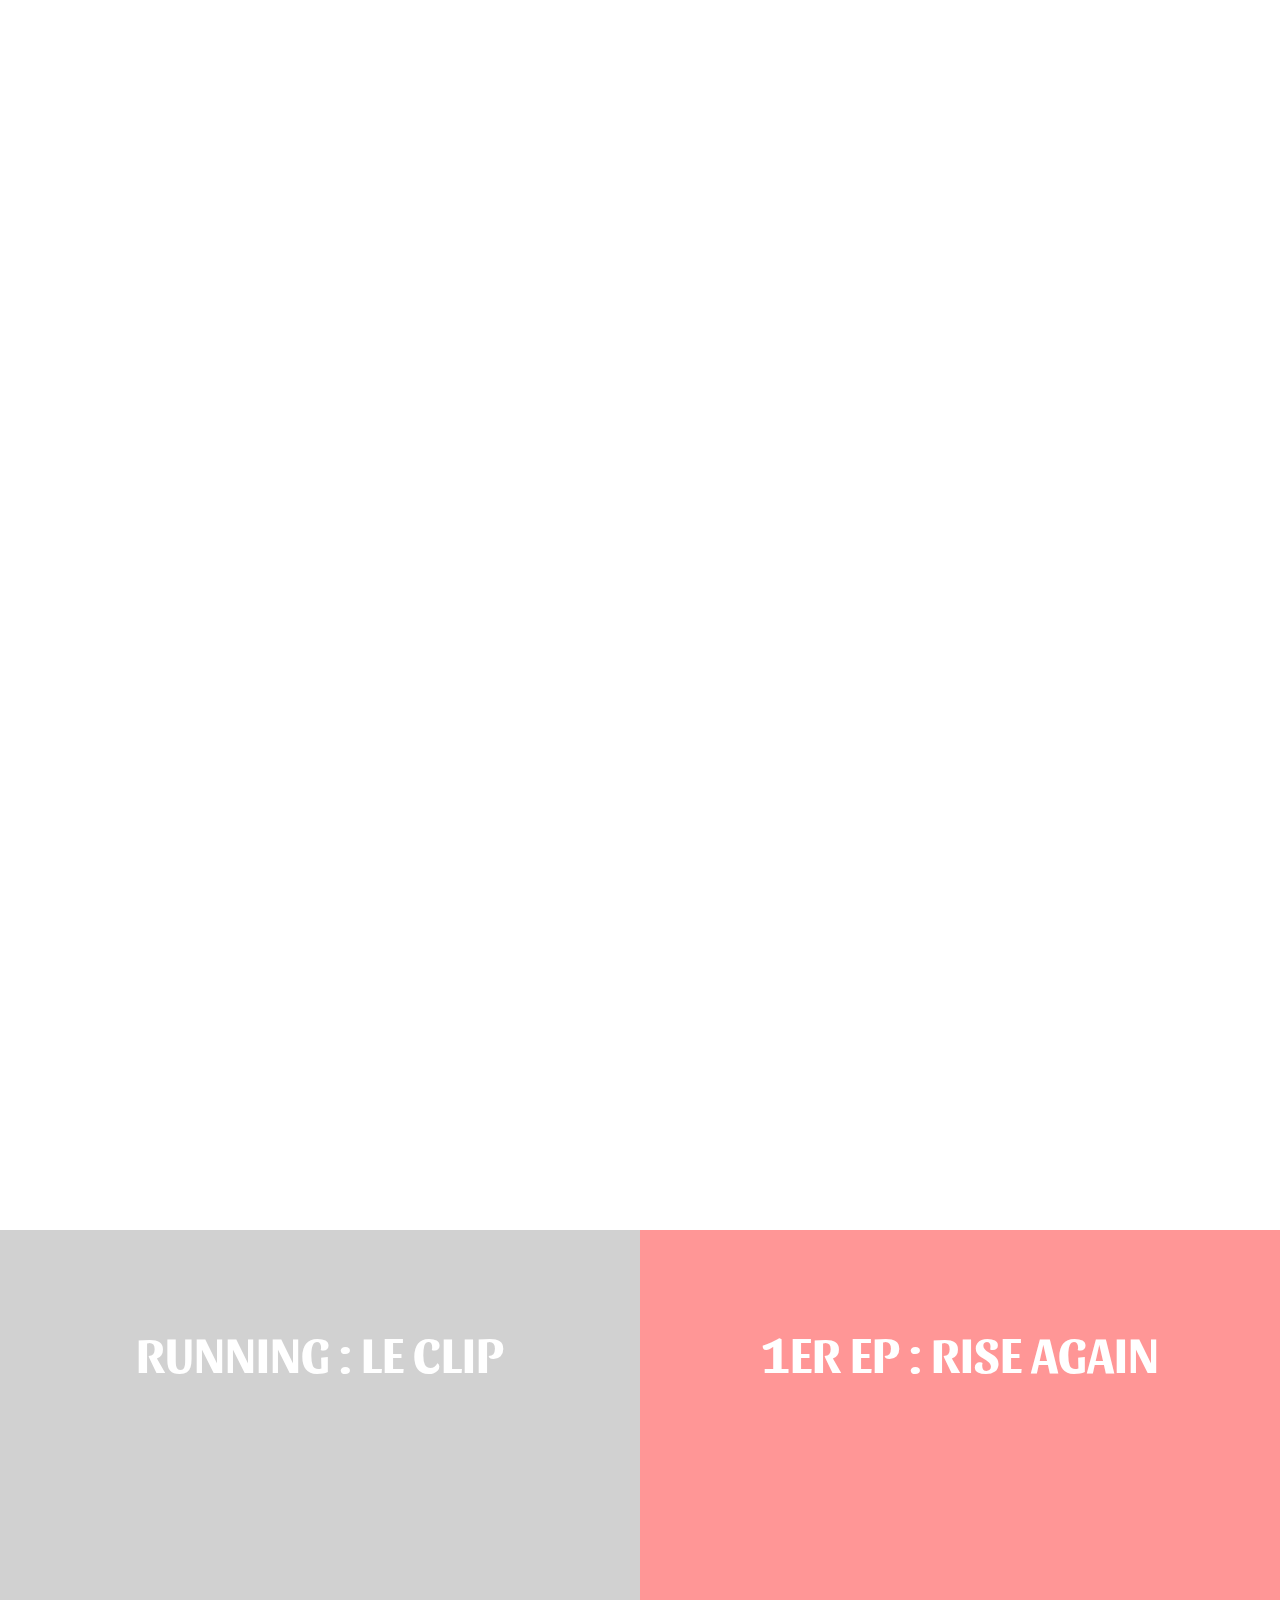
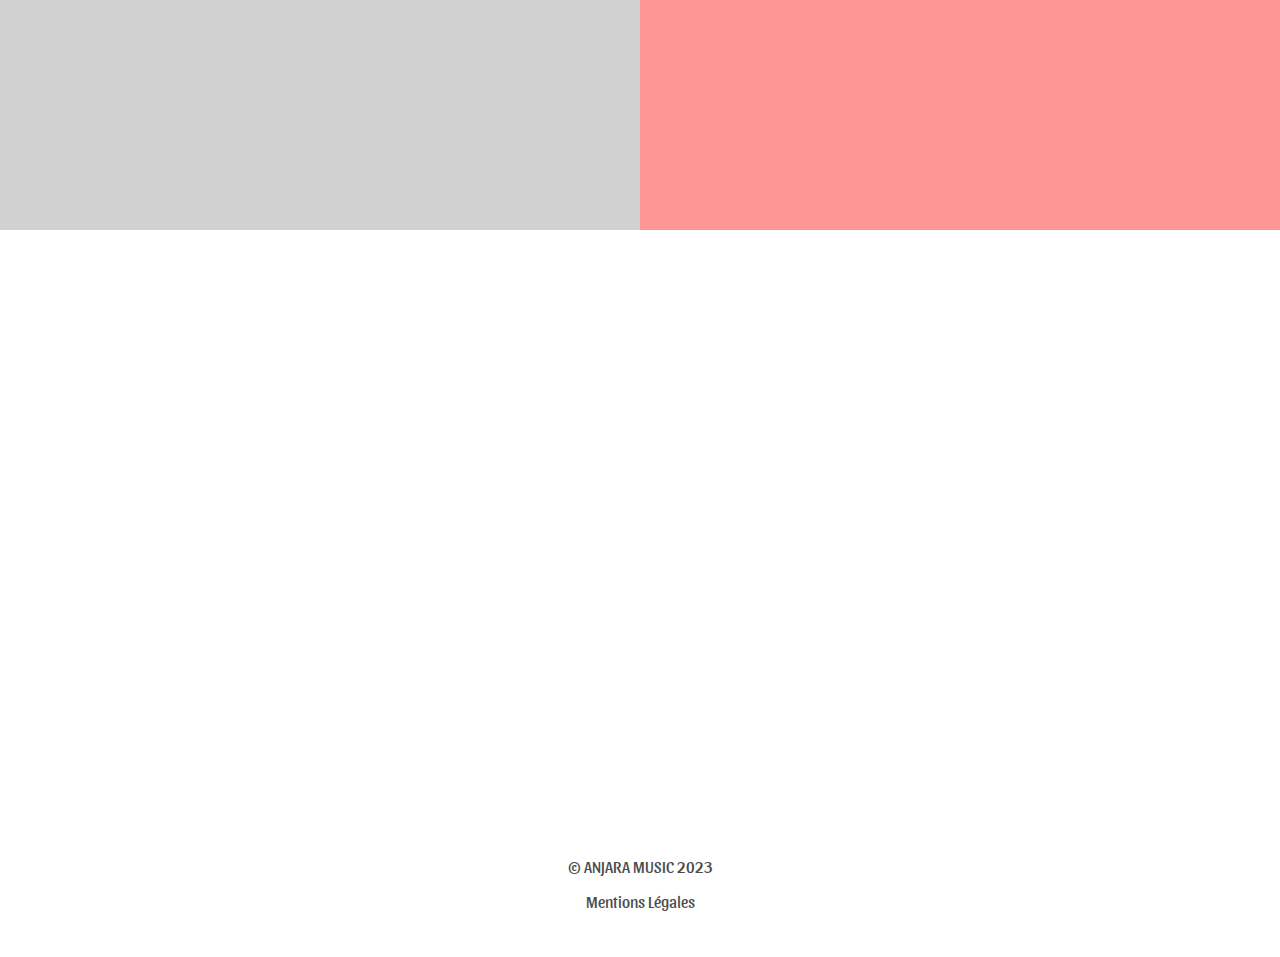
==== commit 8bbcd19b: "Ajout d'une div supplémentaire dans le footer des autres pages du site, modifications de la police p" ====
--- a/index.html
+++ b/index.html
@@ -86,8 +86,8 @@
             </ul> 
            
             <div class="footer-section">
-              <p class="name-site">© ANJARA MUSIC - 2023</p>
-              <p class="legal-info">Mentions Légales</p>
+              <p class="name-site">© ANJARA MUSIC 2023</p>
+              <p class="legal-info"><a href="mentionslesgales.html" class="link-legal">Mentions Légales</a></p>
             </div>
               
       </footer>
--- a/Stylesheet.css
+++ b/Stylesheet.css
@@ -655,4 +655,39 @@
     margin-bottom: 350px;
 
   }
+  /* PAGE MENTIONS LÉGALES*/
+  .main-legal {
+    
+    
+    background-color: white;
+    max-width: 600px;
+    display: block;
+    margin: 400px auto;
+    padding: 20px;
+  }
+  .title-legal {
+    font-family: 'Alegreya Sans', sans-serif;
+    font-size: 30px;
+  }
+  .subtitle-legal {
+    font-family: 'Alegreya Sans', sans-serif;
+  }
+  /* FOOTER */
+  .footer-section {
+    text-align: center;
+    background-color: white;
+    opacity: 0.7;
+    padding: 30px;
+  }
+  .name-site, .legal-info {
+    color: black;
+    font-family: 'Sansita', sans-serif;
+  }
+  .link-legal {
+    text-decoration: none;
+    color: black;
+  }
+  .link-legal:hover {
+    color: red;
+  }
 }